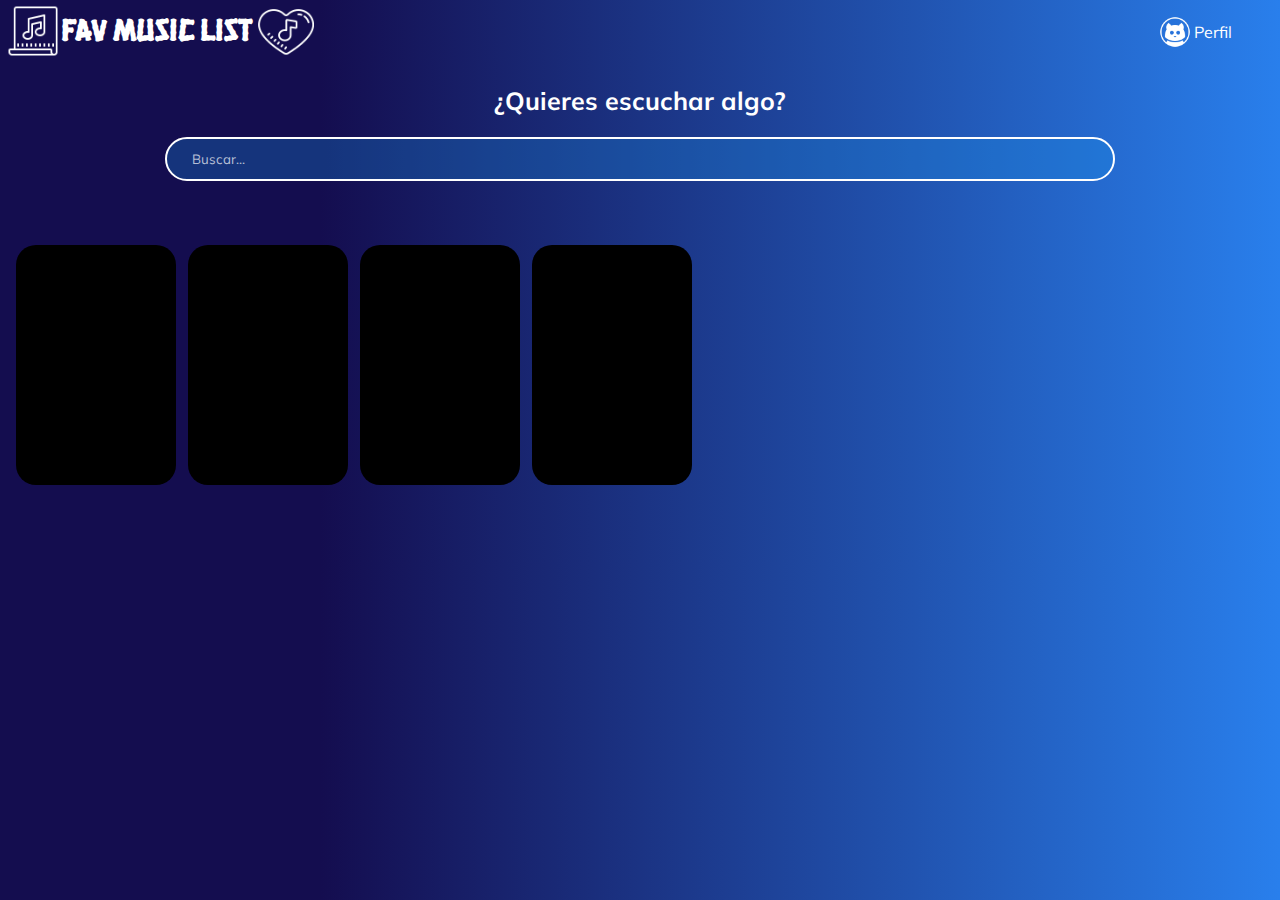
==== index.html @ d925cf4f "Carousel items and format added" ====
<!DOCTYPE html>
<html lang="en">
<head>
    <meta charset="UTF-8">
    <meta name="viewport" content="width=device-width, initial-scale=1.0">
    <link rel="stylesheet" href="base.css">
    <link rel="preconnect" href="https://fonts.gstatic.com">
    <link href="https://fonts.googleapis.com/css2?family=Hanalei+Fill&family=Mulish&display=swap" rel="stylesheet">
    <title>Fav music list</title>
</head>
<style>

</style>

<body class="background">
    <header class="background header">
        <div class="header__title-container">
            <img class="header__img" alt="Platzi logo" src="assets/music-list.png"/>
            <p>Fav music list</p>
            <img class="header__img" alt="Platzi logo" src="assets/music-love.png"/>
        </div>
        <div class="header__menu">
            <div class="header__menu__profile">
                <img src="./assets/profile.png" alt="Imagen de perfil"/>
                <p>Perfil</p>
            </div>
            <ul>
                <li><a href="/">Cuenta</a></li>
                <li><a href="/">Cerrar sesion</a></li>
            </ul>
        </div>
    </header>
    <section class="searcher">
        <h2 class="searcher__title">¿Quieres escuchar algo?</h2>
        <input class="input" type="text" placeholder="Buscar..."/>
    </section>
    <section class="carousel">
        <div class="carousel__container">
            <div class="carousel__item">
            </div>
            <div class="carousel__item">
            </div>
            <div class="carousel__item">
            </div>
            <div class="carousel__item">
            </div>
        </div>
    </section>
</body>
</html>
---- base.css ----
body {
  margin: 0;
  font-family: "Mulish", sans-serif;
}

.background {
  background: rgb(20, 13, 79);
  background: linear-gradient(
    90deg,
    rgba(20, 13, 79, 1) 25%,
    rgba(41, 127, 236, 1) 100%
  );
}

.header {
  display: flex;
  width: 100%;
  height: 4rem;
  justify-content: space-between;
}

.header__title-container {
  display: flex;
  color: white;
  font-family: "Hanalei Fill", cursive;
  font-size: 2rem;
}

.header__title-container p {
  margin-top: 0.5rem;
}

.header__img {
  filter: invert(100%);
  height: 3.5rem;
  margin-top: 0.2rem;
  margin-left: 0.3rem;
}

.header__menu {
  margin: 0.2rem 3rem;
}

.header__menu img {
  filter: invert(100%);
  width: 2rem;
  height: 2rem;
  margin: 0.6rem 0.2rem;
}

.header__menu ul {
  display: none;
  list-style: none;
  padding: 0px;
  position: absolute;
  width: 100;
  text-align: right;
  margin: 0 0 0 -14px;
}

.header__menu:hover ul,
ul:hover {
  display: block;
}

.header__menu li {
  margin: 6px 0px;
}

.header__menu li a {
  color: white;
  text-decoration: none;
}
.header__menu li a:hover {
  text-decoration: underline;
}

.header__menu__profile {
  display: flex;
  align-items: center;
  color: white;
  margin: 0.2rem 0rem;
}
.searcher {
  display: flex;
  flex-direction: column;
  align-items: center;
}

.searcher__title {
  color: white;
  font-size: 25px;
}

.input {
  border: 2px solid white;
  border-radius: 50px;
  color: white;
  font-family: "Mulish", sans-serif;
  height: 2.5rem;
  padding: 0 25px;
  width: 70%;
  background-color: rgba(26, 143, 227, 0.3);
  outline: none;
}

.input::placeholder {
  color: rgba(255, 255, 255, 0.7);
}

.carousel {
  width: 100%;
  overflow: scroll;
  padding: 1rem;
  position: relative;
}

.carousel__container {
  white-space: nowrap;
  margin: 3rem 0;
  padding-bottom: 0.5rem;
}

.carousel__item {
  display: inline-block;
  width: 10rem;
  height: 15rem;
  border-radius: 20px;
  background-color: black; /*erase*/
  overflow: hidden;
  margin-right: 0.5rem;
  cursor: pointer;
  transition: 450ms;
  transform-origin: center left;
}

.carousel__item:hover ~ .carousel__item {
  transform: translate3d(100px, 0, 0);
}

.carousel__container:hover .carousel__item {
  opacity: 0.3;
}

.carousel__container:hover .carousel__item:hover {
  transform: scale(1.5);
  opacity: 1;
}
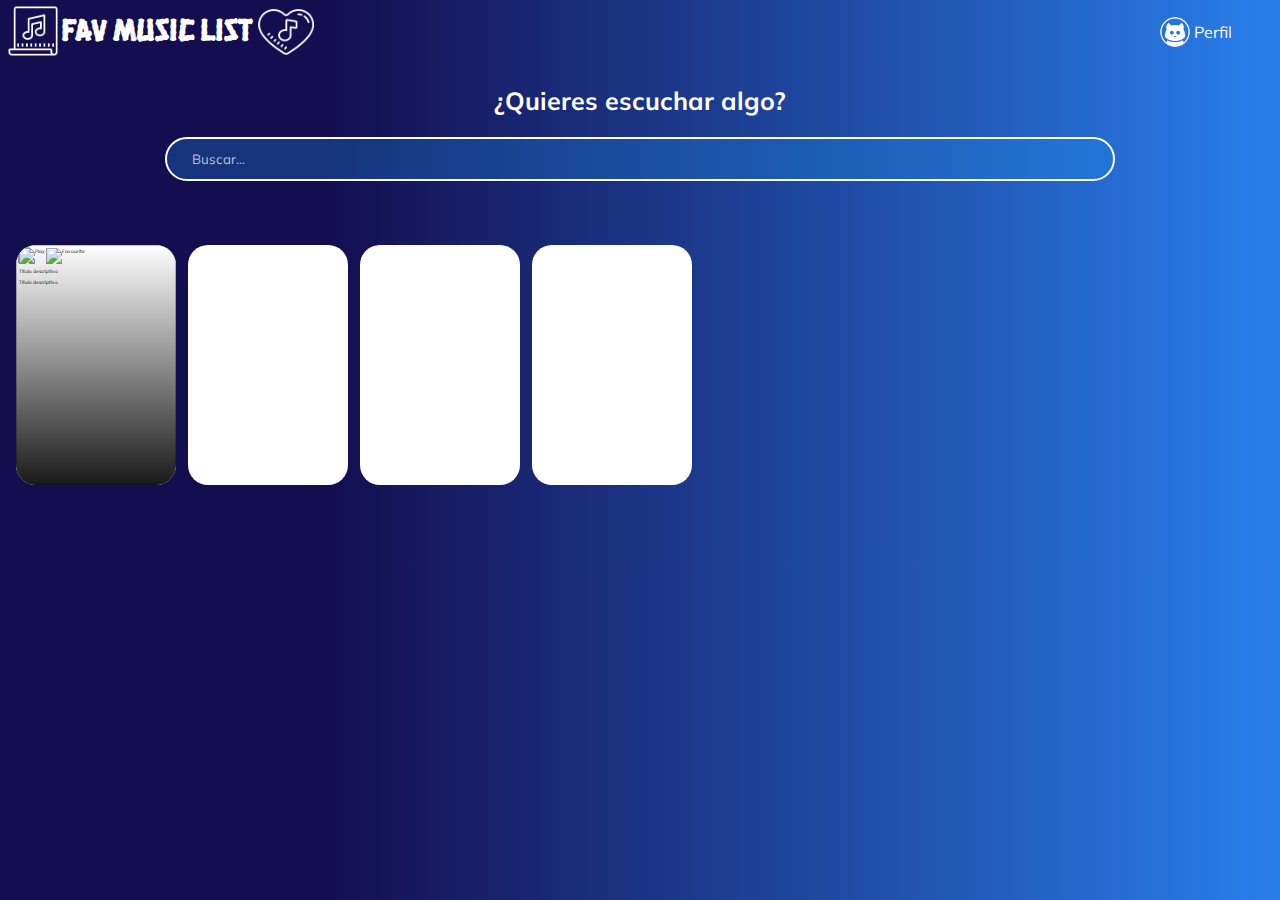
==== commit 82502818: "Carousel first draft" ====
--- a/index.html
+++ b/index.html
@@ -1,50 +1,73 @@
 <!DOCTYPE html>
 <html lang="en">
-<head>
-    <meta charset="UTF-8">
-    <meta name="viewport" content="width=device-width, initial-scale=1.0">
-    <link rel="stylesheet" href="base.css">
-    <link rel="preconnect" href="https://fonts.gstatic.com">
-    <link href="https://fonts.googleapis.com/css2?family=Hanalei+Fill&family=Mulish&display=swap" rel="stylesheet">
+  <head>
+    <meta charset="UTF-8" />
+    <meta name="viewport" content="width=device-width, initial-scale=1.0" />
+    <link rel="stylesheet" href="base.css" />
+    <link rel="preconnect" href="https://fonts.gstatic.com" />
+    <link
+      href="https://fonts.googleapis.com/css2?family=Hanalei+Fill&family=Mulish&display=swap"
+      rel="stylesheet"
+    />
     <title>Fav music list</title>
-</head>
-<style>
+  </head>
+  <style></style>
 
-</style>
-
-<body class="background">
+  <body class="background">
     <header class="background header">
-        <div class="header__title-container">
-            <img class="header__img" alt="Platzi logo" src="assets/music-list.png"/>
-            <p>Fav music list</p>
-            <img class="header__img" alt="Platzi logo" src="assets/music-love.png"/>
+      <div class="header__title-container">
+        <img
+          class="header__img"
+          alt="Platzi logo"
+          src="assets/music-list.png"
+        />
+        <p>Fav music list</p>
+        <img
+          class="header__img"
+          alt="Platzi logo"
+          src="assets/music-love.png"
+        />
+      </div>
+      <div class="header__menu">
+        <div class="header__menu__profile">
+          <img src="./assets/profile.png" alt="Imagen de perfil" />
+          <p>Perfil</p>
         </div>
-        <div class="header__menu">
-            <div class="header__menu__profile">
-                <img src="./assets/profile.png" alt="Imagen de perfil"/>
-                <p>Perfil</p>
-            </div>
-            <ul>
-                <li><a href="/">Cuenta</a></li>
-                <li><a href="/">Cerrar sesion</a></li>
-            </ul>
-        </div>
+        <ul>
+          <li><a href="/">Cuenta</a></li>
+          <li><a href="/">Cerrar sesion</a></li>
+        </ul>
+      </div>
     </header>
     <section class="searcher">
-        <h2 class="searcher__title">¿Quieres escuchar algo?</h2>
-        <input class="input" type="text" placeholder="Buscar..."/>
+      <h2 class="searcher__title">¿Quieres escuchar algo?</h2>
+      <input class="input" type="text" placeholder="Buscar..." />
     </section>
     <section class="carousel">
-        <div class="carousel__container">
-            <div class="carousel__item">
-            </div>
-            <div class="carousel__item">
-            </div>
-            <div class="carousel__item">
-            </div>
-            <div class="carousel__item">
-            </div>
+      <div class="carousel__container">
+        <div class="carousel-item">
+          <img
+            class="carousel-item__img"
+            src="https://images.pexels.com/photos/2796145/pexels-photo-2796145.jpeg?cs=srgb&dl=pexels-vova-krasilnikov-2796145.jpg&fm=jpg"
+          />
+          <div class="carousel-item__details">
+            <img
+              src="https://img.icons8.com/wired/64/000000/play.png"
+              alt="Play"
+            />
+            <img
+              src="https://img.icons8.com/dotty/80/000000/heart-plus.png"
+              alt="Favourite"
+            />
+            <p class="carousel-item__details__title">Titulo descriptivo</p>
+            <p class="carousel-item__details__subtitle">Titulo descriptivo</p>
+          </div>
         </div>
+        <div class="carousel-item"></div>
+        <div class="carousel-item"></div>
+        <div class="carousel-item"></div>
+      </div>
     </section>
-</body>
-</html>+    <footer></footer>
+  </body>
+</html>
--- a/base.css
+++ b/base.css
@@ -121,28 +121,52 @@
   padding-bottom: 0.5rem;
 }
 
-.carousel__item {
+.carousel-item {
   display: inline-block;
   width: 10rem;
   height: 15rem;
   border-radius: 20px;
-  background-color: black; /*erase*/
+  background-color: white; /*erase*/
   overflow: hidden;
   margin-right: 0.5rem;
   cursor: pointer;
   transition: 450ms;
   transform-origin: center left;
+  position: relative;
 }
 
-.carousel__item:hover ~ .carousel__item {
+.carousel-item:hover ~ .carousel-item {
   transform: translate3d(100px, 0, 0);
 }
 
-.carousel__container:hover .carousel__item {
+.carousel__container:hover .carousel-item {
   opacity: 0.3;
 }
 
-.carousel__container:hover .carousel__item:hover {
+.carousel__container:hover .carousel-item:hover {
   transform: scale(1.5);
   opacity: 1;
 }
+
+.carousel-item__img {
+  width: 10rem;
+  height: 15rem;
+  object-fit: cover;
+}
+
+.carousel-item__details {
+  background: linear-gradient(
+    to top,
+    rgba(0, 0, 0, 0.9) 0%,
+    rgba(0, 0, 0, 0) 100%
+  );
+  font-size: 0.3rem;
+  opacity: 1;
+  transition: 450ms opacity;
+  padding: 0.2rem;
+  position: absolute;
+  top: 0;
+  left: 0;
+  right: 0;
+  bottom: 0;
+}
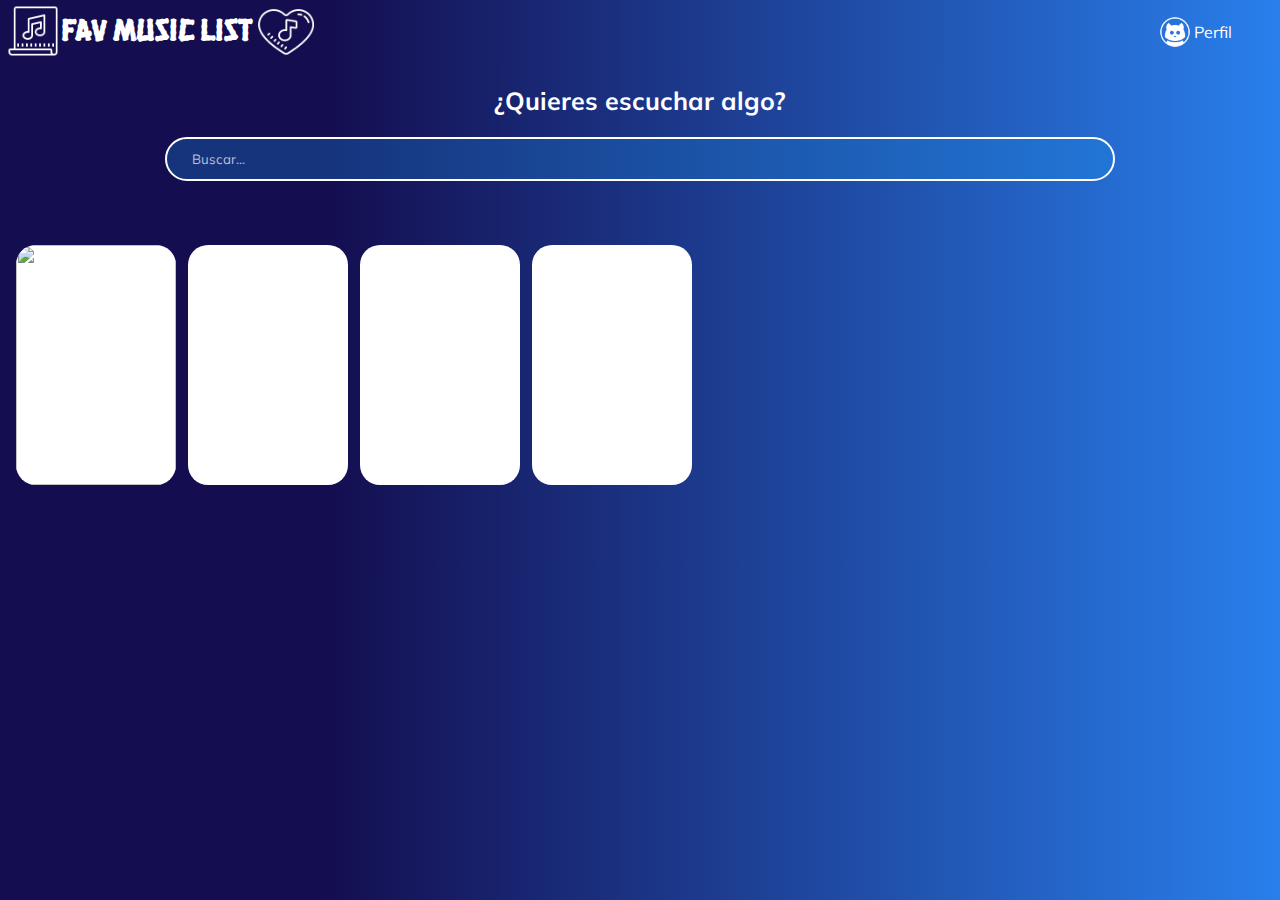
==== commit 80dcb546: "Carousel item styles and animation" ====
--- a/index.html
+++ b/index.html
@@ -48,15 +48,17 @@
         <div class="carousel-item">
           <img
             class="carousel-item__img"
-            src="https://images.pexels.com/photos/2796145/pexels-photo-2796145.jpeg?cs=srgb&dl=pexels-vova-krasilnikov-2796145.jpg&fm=jpg"
+            src="https://images.pexels.com/photos/4088027/pexels-photo-4088027.jpeg?auto=compress&cs=tinysrgb&dpr=2&h=750&w=1260"
           />
           <div class="carousel-item__details">
             <img
-              src="https://img.icons8.com/wired/64/000000/play.png"
+              class="carousel-item__details__btn-play"
+              src="https://img.icons8.com/ios-glyphs/64/26e07f/circled-play.png"
               alt="Play"
             />
             <img
-              src="https://img.icons8.com/dotty/80/000000/heart-plus.png"
+              class="carousel-item__details__btn-fav"
+              src="https://img.icons8.com/ios-filled/50/26e07f/heart-plus.png"
               alt="Favourite"
             />
             <p class="carousel-item__details__title">Titulo descriptivo</p>
--- a/base.css
+++ b/base.css
@@ -160,8 +160,7 @@
     rgba(0, 0, 0, 0.9) 0%,
     rgba(0, 0, 0, 0) 100%
   );
-  font-size: 0.3rem;
-  opacity: 1;
+  opacity: 0;
   transition: 450ms opacity;
   padding: 0.2rem;
   position: absolute;
@@ -169,4 +168,46 @@
   left: 0;
   right: 0;
   bottom: 0;
-}
+
+  /* grid container */
+  display: grid;
+  grid-template-rows: auto 15% 10% 10%;
+  grid-template-columns: repeat(4, 1fr);
+}
+
+.carousel-item__details:hover {
+  opacity: 1;
+  transition: 450ms opacity;
+}
+
+.carousel-item__details__btn-play {
+  height: auto;
+  width: 1.8rem;
+
+  grid-column: 1 /2;
+  grid-row: 2/3;
+}
+
+.carousel-item__details__btn-fav {
+  height: auto;
+  width: 1.8rem;
+
+  grid-column: 2 /3;
+  grid-row: 2/3;
+}
+
+.carousel-item__details__title {
+  color: white;
+  font-size: medium;
+  grid-column: 1 /5;
+  grid-row: 3/4;
+  margin: 0 5px;
+}
+
+.carousel-item__details__subtitle {
+  color: white;
+  font-size: small;
+  grid-column: 1 /5;
+  grid-row: 4/5;
+  margin: 0 5px;
+}
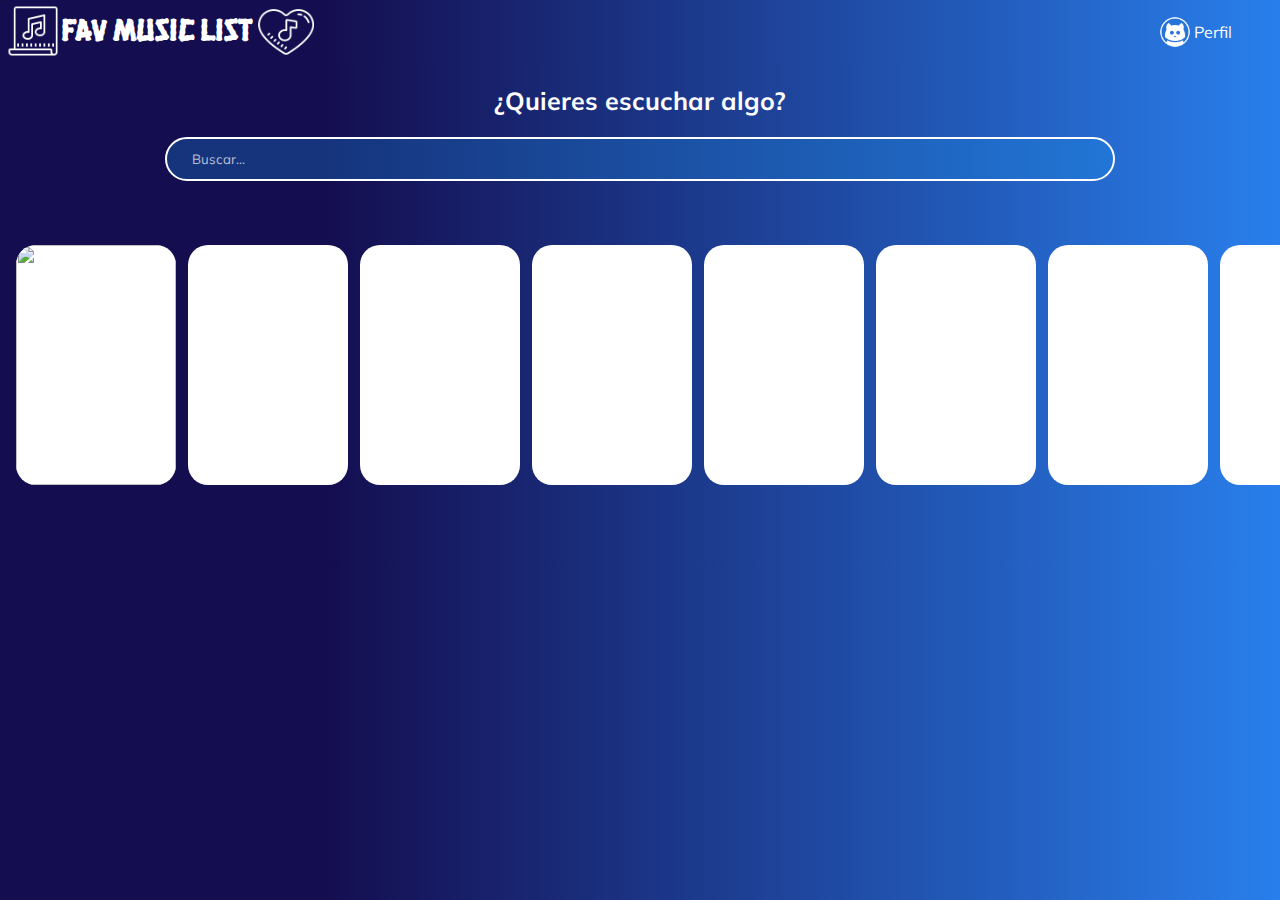
==== commit 5b80a9d0: "carousel item overlay animation and scroll styles" ====
--- a/index.html
+++ b/index.html
@@ -68,6 +68,14 @@
         <div class="carousel-item"></div>
         <div class="carousel-item"></div>
         <div class="carousel-item"></div>
+        <div class="carousel-item"></div>
+        <div class="carousel-item"></div>
+        <div class="carousel-item"></div>
+        <div class="carousel-item"></div>
+        <div class="carousel-item"></div>
+        <div class="carousel-item"></div>
+        <div class="carousel-item"></div>
+        <div class="carousel-item"></div>
       </div>
     </section>
     <footer></footer>
--- a/base.css
+++ b/base.css
@@ -175,6 +175,17 @@
   grid-template-columns: repeat(4, 1fr);
 }
 
+::-webkit-scrollbar {
+  height: 5px;
+  width: 5px;
+  border: 1px none;
+}
+
+::-webkit-scrollbar-thumb {
+  background-color: white;
+  border-radius: 25px;
+}
+
 .carousel-item__details:hover {
   opacity: 1;
   transition: 450ms opacity;
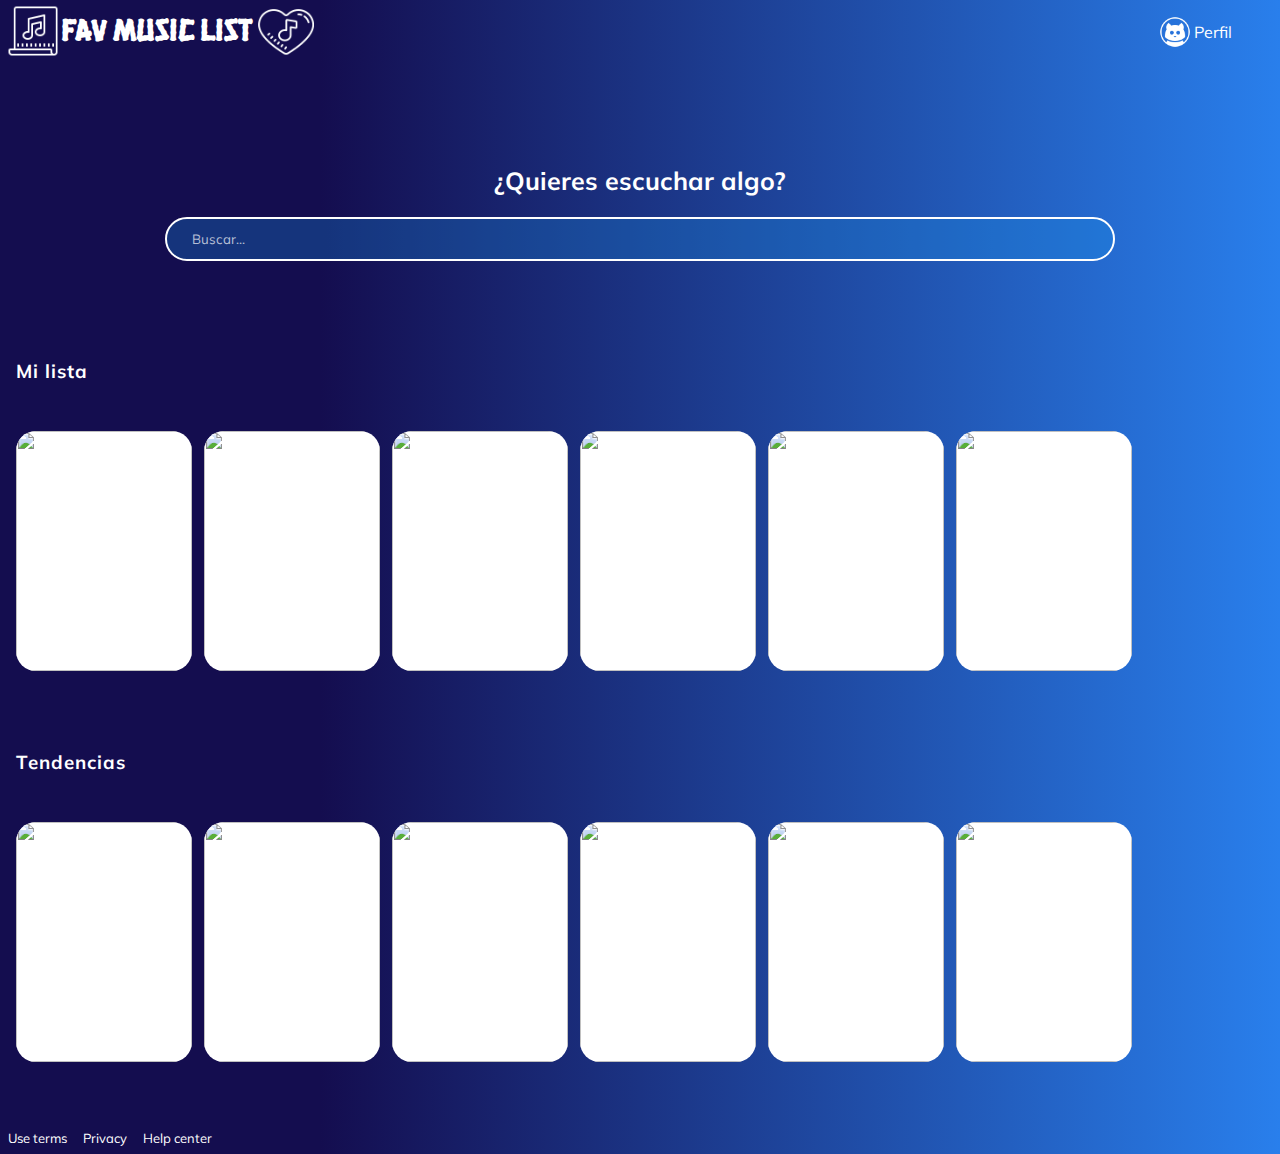
==== commit 045b2198: "Main view completed,new images and footer added" ====
--- a/index.html
+++ b/index.html
@@ -44,6 +44,7 @@
       <input class="input" type="text" placeholder="Buscar..." />
     </section>
     <section class="carousel">
+      <h3>Mi lista</h3>
       <div class="carousel__container">
         <div class="carousel-item">
           <img
@@ -65,19 +66,239 @@
             <p class="carousel-item__details__subtitle">Titulo descriptivo</p>
           </div>
         </div>
-        <div class="carousel-item"></div>
-        <div class="carousel-item"></div>
-        <div class="carousel-item"></div>
-        <div class="carousel-item"></div>
-        <div class="carousel-item"></div>
-        <div class="carousel-item"></div>
-        <div class="carousel-item"></div>
-        <div class="carousel-item"></div>
-        <div class="carousel-item"></div>
-        <div class="carousel-item"></div>
-        <div class="carousel-item"></div>
+        <div class="carousel-item">
+          <img
+            class="carousel-item__img"
+            src="https://images.pexels.com/photos/2147029/pexels-photo-2147029.jpeg?auto=compress&cs=tinysrgb&dpr=2&h=750&w=1260"
+          />
+          <div class="carousel-item__details">
+            <img
+              class="carousel-item__details__btn-play"
+              src="https://img.icons8.com/ios-glyphs/64/26e07f/circled-play.png"
+              alt="Play"
+            />
+            <img
+              class="carousel-item__details__btn-fav"
+              src="https://img.icons8.com/ios-filled/50/26e07f/heart-plus.png"
+              alt="Favourite"
+            />
+            <p class="carousel-item__details__title">Titulo descriptivo</p>
+            <p class="carousel-item__details__subtitle">Titulo descriptivo</p>
+          </div>
+        </div>
+        <div class="carousel-item">
+          <img
+            class="carousel-item__img"
+            src="https://images.pexels.com/photos/2796145/pexels-photo-2796145.jpeg?auto=compress&cs=tinysrgb&dpr=2&h=750&w=1260"
+          />
+          <div class="carousel-item__details">
+            <img
+              class="carousel-item__details__btn-play"
+              src="https://img.icons8.com/ios-glyphs/64/26e07f/circled-play.png"
+              alt="Play"
+            />
+            <img
+              class="carousel-item__details__btn-fav"
+              src="https://img.icons8.com/ios-filled/50/26e07f/heart-plus.png"
+              alt="Favourite"
+            />
+            <p class="carousel-item__details__title">Titulo descriptivo</p>
+            <p class="carousel-item__details__subtitle">Titulo descriptivo</p>
+          </div>
+        </div>
+        <div class="carousel-item">
+          <img
+            class="carousel-item__img"
+            src="https://images.pexels.com/photos/4348093/pexels-photo-4348093.jpeg?auto=compress&cs=tinysrgb&dpr=2&h=750&w=1260"
+          />
+          <div class="carousel-item__details">
+            <img
+              class="carousel-item__details__btn-play"
+              src="https://img.icons8.com/ios-glyphs/64/26e07f/circled-play.png"
+              alt="Play"
+            />
+            <img
+              class="carousel-item__details__btn-fav"
+              src="https://img.icons8.com/ios-filled/50/26e07f/heart-plus.png"
+              alt="Favourite"
+            />
+            <p class="carousel-item__details__title">Titulo descriptivo</p>
+            <p class="carousel-item__details__subtitle">Titulo descriptivo</p>
+          </div>
+        </div>
+        <div class="carousel-item">
+          <img
+            class="carousel-item__img"
+            src="https://images.pexels.com/photos/4038322/pexels-photo-4038322.jpeg?auto=compress&cs=tinysrgb&dpr=2&h=750&w=1260"
+          />
+          <div class="carousel-item__details">
+            <img
+              class="carousel-item__details__btn-play"
+              src="https://img.icons8.com/ios-glyphs/64/26e07f/circled-play.png"
+              alt="Play"
+            />
+            <img
+              class="carousel-item__details__btn-fav"
+              src="https://img.icons8.com/ios-filled/50/26e07f/heart-plus.png"
+              alt="Favourite"
+            />
+            <p class="carousel-item__details__title">Titulo descriptivo</p>
+            <p class="carousel-item__details__subtitle">Titulo descriptivo</p>
+          </div>
+        </div>
+        <div class="carousel-item">
+          <img
+            class="carousel-item__img"
+            src="https://images.pexels.com/photos/2479312/pexels-photo-2479312.jpeg?auto=compress&cs=tinysrgb&dpr=2&h=750&w=1260"
+          />
+          <div class="carousel-item__details">
+            <img
+              class="carousel-item__details__btn-play"
+              src="https://img.icons8.com/ios-glyphs/64/26e07f/circled-play.png"
+              alt="Play"
+            />
+            <img
+              class="carousel-item__details__btn-fav"
+              src="https://img.icons8.com/ios-filled/50/26e07f/heart-plus.png"
+              alt="Favourite"
+            />
+            <p class="carousel-item__details__title">Titulo descriptivo</p>
+            <p class="carousel-item__details__subtitle">Titulo descriptivo</p>
+          </div>
+        </div>
       </div>
     </section>
-    <footer></footer>
+
+    <section class="carousel">
+      <h3>Tendencias</h3>
+      <div class="carousel__container">
+        <div class="carousel-item">
+          <img
+            class="carousel-item__img"
+            src="https://images.pexels.com/photos/4088027/pexels-photo-4088027.jpeg?auto=compress&cs=tinysrgb&dpr=2&h=750&w=1260"
+          />
+          <div class="carousel-item__details">
+            <img
+              class="carousel-item__details__btn-play"
+              src="https://img.icons8.com/ios-glyphs/64/26e07f/circled-play.png"
+              alt="Play"
+            />
+            <img
+              class="carousel-item__details__btn-fav"
+              src="https://img.icons8.com/ios-filled/50/26e07f/heart-plus.png"
+              alt="Favourite"
+            />
+            <p class="carousel-item__details__title">Titulo descriptivo</p>
+            <p class="carousel-item__details__subtitle">Titulo descriptivo</p>
+          </div>
+        </div>
+        <div class="carousel-item">
+          <img
+            class="carousel-item__img"
+            src="https://images.pexels.com/photos/2147029/pexels-photo-2147029.jpeg?auto=compress&cs=tinysrgb&dpr=2&h=750&w=1260"
+          />
+          <div class="carousel-item__details">
+            <img
+              class="carousel-item__details__btn-play"
+              src="https://img.icons8.com/ios-glyphs/64/26e07f/circled-play.png"
+              alt="Play"
+            />
+            <img
+              class="carousel-item__details__btn-fav"
+              src="https://img.icons8.com/ios-filled/50/26e07f/heart-plus.png"
+              alt="Favourite"
+            />
+            <p class="carousel-item__details__title">Titulo descriptivo</p>
+            <p class="carousel-item__details__subtitle">Titulo descriptivo</p>
+          </div>
+        </div>
+        <div class="carousel-item">
+          <img
+            class="carousel-item__img"
+            src="https://images.pexels.com/photos/2796145/pexels-photo-2796145.jpeg?auto=compress&cs=tinysrgb&dpr=2&h=750&w=1260"
+          />
+          <div class="carousel-item__details">
+            <img
+              class="carousel-item__details__btn-play"
+              src="https://img.icons8.com/ios-glyphs/64/26e07f/circled-play.png"
+              alt="Play"
+            />
+            <img
+              class="carousel-item__details__btn-fav"
+              src="https://img.icons8.com/ios-filled/50/26e07f/heart-plus.png"
+              alt="Favourite"
+            />
+            <p class="carousel-item__details__title">Titulo descriptivo</p>
+            <p class="carousel-item__details__subtitle">Titulo descriptivo</p>
+          </div>
+        </div>
+        <div class="carousel-item">
+          <img
+            class="carousel-item__img"
+            src="https://images.pexels.com/photos/4348093/pexels-photo-4348093.jpeg?auto=compress&cs=tinysrgb&dpr=2&h=750&w=1260"
+          />
+          <div class="carousel-item__details">
+            <img
+              class="carousel-item__details__btn-play"
+              src="https://img.icons8.com/ios-glyphs/64/26e07f/circled-play.png"
+              alt="Play"
+            />
+            <img
+              class="carousel-item__details__btn-fav"
+              src="https://img.icons8.com/ios-filled/50/26e07f/heart-plus.png"
+              alt="Favourite"
+            />
+            <p class="carousel-item__details__title">Titulo descriptivo</p>
+            <p class="carousel-item__details__subtitle">Titulo descriptivo</p>
+          </div>
+        </div>
+        <div class="carousel-item">
+          <img
+            class="carousel-item__img"
+            src="https://images.pexels.com/photos/4038322/pexels-photo-4038322.jpeg?auto=compress&cs=tinysrgb&dpr=2&h=750&w=1260"
+          />
+          <div class="carousel-item__details">
+            <img
+              class="carousel-item__details__btn-play"
+              src="https://img.icons8.com/ios-glyphs/64/26e07f/circled-play.png"
+              alt="Play"
+            />
+            <img
+              class="carousel-item__details__btn-fav"
+              src="https://img.icons8.com/ios-filled/50/26e07f/heart-plus.png"
+              alt="Favourite"
+            />
+            <p class="carousel-item__details__title">Titulo descriptivo</p>
+            <p class="carousel-item__details__subtitle">Titulo descriptivo</p>
+          </div>
+        </div>
+        <div class="carousel-item">
+          <img
+            class="carousel-item__img"
+            src="https://images.pexels.com/photos/2479312/pexels-photo-2479312.jpeg?auto=compress&cs=tinysrgb&dpr=2&h=750&w=1260"
+          />
+          <div class="carousel-item__details">
+            <img
+              class="carousel-item__details__btn-play"
+              src="https://img.icons8.com/ios-glyphs/64/26e07f/circled-play.png"
+              alt="Play"
+            />
+            <img
+              class="carousel-item__details__btn-fav"
+              src="https://img.icons8.com/ios-filled/50/26e07f/heart-plus.png"
+              alt="Favourite"
+            />
+            <p class="carousel-item__details__title">Titulo descriptivo</p>
+            <p class="carousel-item__details__subtitle">Titulo descriptivo</p>
+          </div>
+        </div>
+      </div>
+    </section>
+
+    <footer class="background footer">
+      <a href="http://">Use terms</a>
+      <a href="http://">Privacy</a>
+      <a href="http://">Help center</a>
+    </footer>
   </body>
 </html>
--- a/base.css
+++ b/base.css
@@ -4,7 +4,6 @@
 }
 
 .background {
-  background: rgb(20, 13, 79);
   background: linear-gradient(
     90deg,
     rgba(20, 13, 79, 1) 25%,
@@ -85,6 +84,7 @@
   display: flex;
   flex-direction: column;
   align-items: center;
+  margin: 5rem 0;
 }
 
 .searcher__title {
@@ -111,8 +111,13 @@
 .carousel {
   width: 100%;
   overflow: scroll;
-  padding: 1rem;
   position: relative;
+  padding-left: 1rem;
+}
+
+.carousel > h3 {
+  color: white;
+  letter-spacing: 1px;
 }
 
 .carousel__container {
@@ -123,7 +128,7 @@
 
 .carousel-item {
   display: inline-block;
-  width: 10rem;
+  width: 11rem;
   height: 15rem;
   border-radius: 20px;
   background-color: white; /*erase*/
@@ -149,7 +154,7 @@
 }
 
 .carousel-item__img {
-  width: 10rem;
+  width: 100%;
   height: 15rem;
   object-fit: cover;
 }
@@ -182,7 +187,6 @@
 }
 
 ::-webkit-scrollbar-thumb {
-  background-color: white;
   border-radius: 25px;
 }
 
@@ -222,3 +226,35 @@
   grid-row: 4/5;
   margin: 0 5px;
 }
+
+.footer {
+  display: flex;
+  align-items: center;
+  width: 100%;
+}
+
+.footer a {
+  color: white;
+  text-decoration: none;
+  cursor: pointer;
+  margin: 0.5rem;
+  font-size: 13px;
+}
+
+.footer a:hover {
+  text-decoration: underline;
+}
+
+@media only screen and (max-width: 600px) {
+  .login-container {
+    background-color: transparent;
+    border: none;
+    padding: 0px;
+    width: 100%;
+  }
+
+  .footer {
+    align-items: flex-start;
+    flex-direction: column;
+  }
+}
